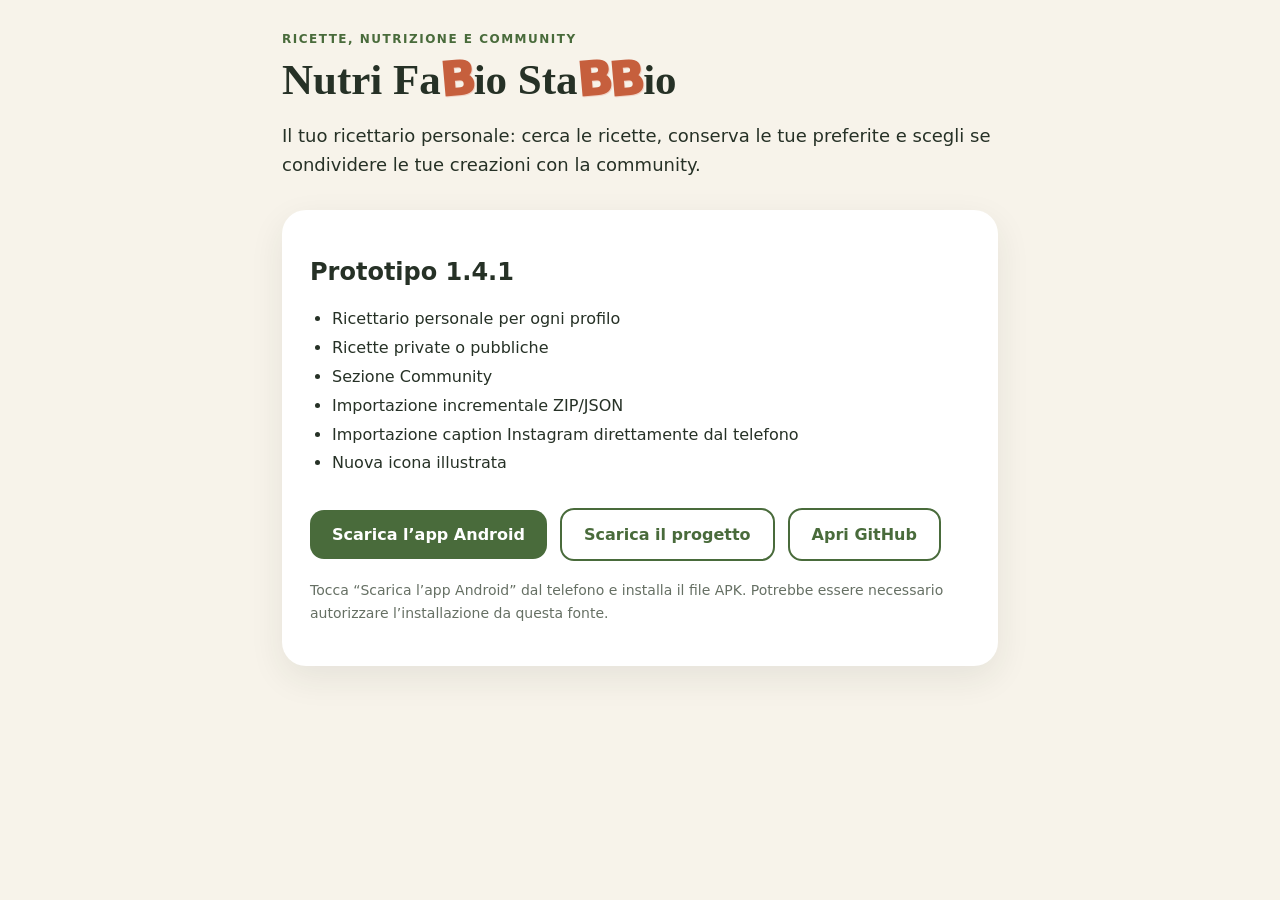
==== index.html @ baa6ce61 "Release 1.4.1 with header logo and form reset" ====
<!doctype html>
<html lang="it">
<head>
<meta charset="utf-8">
<meta name="viewport" content="width=device-width,initial-scale=1">
<title>Nutri FaBio StaBBio</title>
<style>
:root{--green:#496b3b;--cream:#f7f3ea;--ink:#263126;--accent:#c65f3d}*{box-sizing:border-box}body{margin:0;background:var(--cream);color:var(--ink);font-family:system-ui,sans-serif}.wrap{max-width:760px;margin:auto;padding:32px 22px 60px}.brand{color:var(--green);font-weight:800;letter-spacing:1.5px;font-size:12px}.brand-b{display:inline-block;color:var(--accent);font-family:system-ui,sans-serif;font-weight:950;transform:rotate(-5deg) scale(1.08);text-shadow:1px 1px 0 #f1d5c9}h1{font:700 43px Georgia,serif;margin:8px 0 14px}p{font-size:18px;line-height:1.6}.card{margin-top:30px;padding:28px;background:#fff;border-radius:24px;box-shadow:0 12px 35px #26312615}.button{display:inline-block;margin-top:14px;padding:15px 22px;border-radius:14px;background:var(--green);color:#fff;text-decoration:none;font-weight:800}.secondary{background:#fff;color:var(--green);border:2px solid var(--green);margin-left:8px}.note{font-size:14px;color:#667064;margin-top:18px}ul{line-height:1.8;padding-left:22px}@media(max-width:520px){h1{font-size:34px}.button{display:block;text-align:center;margin:10px 0}}
</style>
</head>
<body><main class="wrap">
<div class="brand">RICETTE, NUTRIZIONE E COMMUNITY</div>
<h1>Nutri Fa<span class="brand-b">B</span>io Sta<span class="brand-b">B</span><span class="brand-b">B</span>io</h1>
<p>Il tuo ricettario personale: cerca le ricette, conserva le tue preferite e scegli se condividere le tue creazioni con la community.</p>
<section class="card">
<h2>Prototipo 1.4.1</h2>
<ul><li>Ricettario personale per ogni profilo</li><li>Ricette private o pubbliche</li><li>Sezione Community</li><li>Importazione incrementale ZIP/JSON</li><li>Importazione caption Instagram direttamente dal telefono</li><li>Nuova icona illustrata</li></ul>
<a class="button" href="NutriFaBioStaBBio-1.4.1.apk" download>Scarica l’app Android</a>
<a class="button secondary" href="NutriFabioStabbio-prototipo-1.1.zip" download>Scarica il progetto</a>
<a class="button secondary" href="https://github.com/giolanni/NutriFaBioStaBBio-download">Apri GitHub</a>
<p class="note">Tocca “Scarica l’app Android” dal telefono e installa il file APK. Potrebbe essere necessario autorizzare l’installazione da questa fonte.</p>
</section>
</main></body></html>
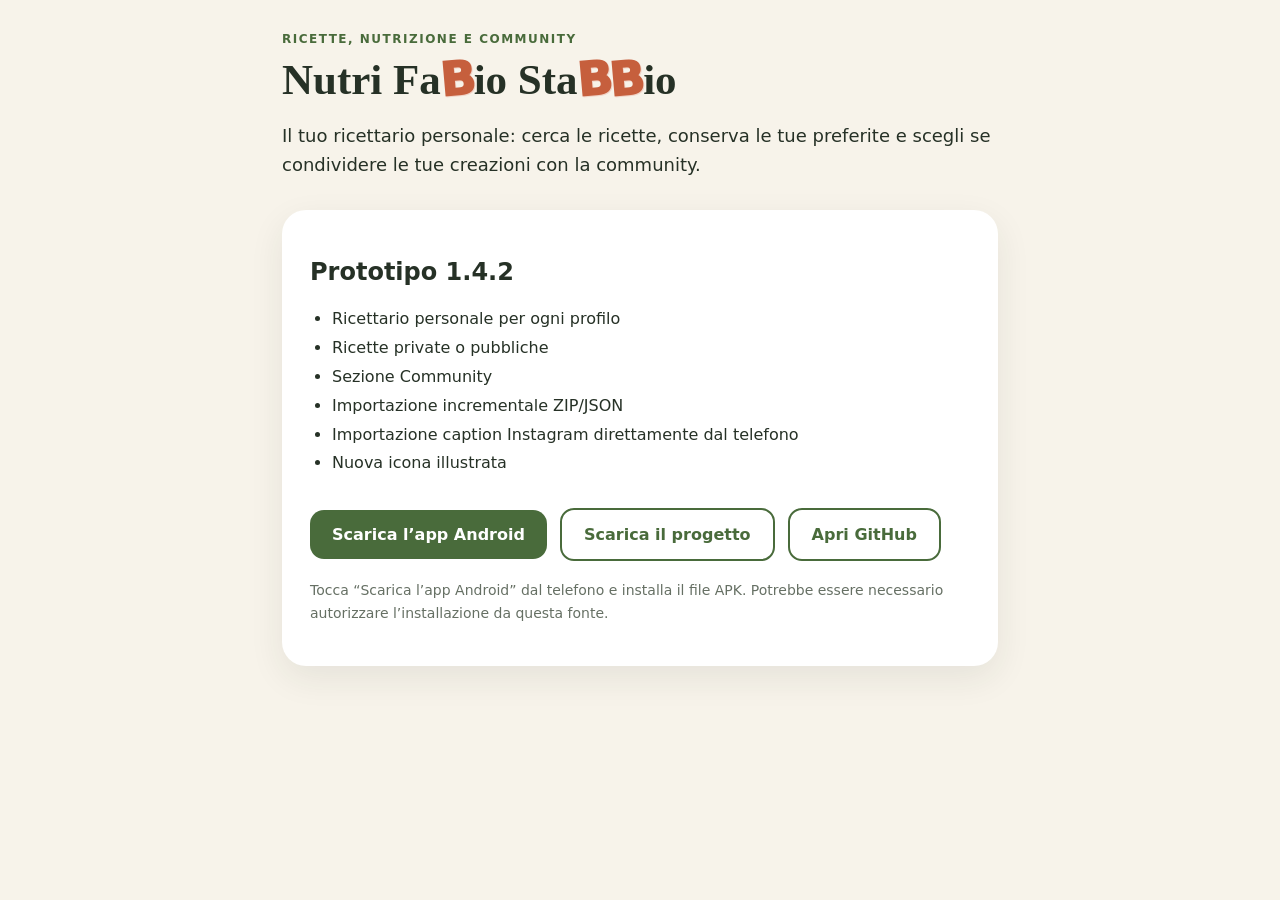
==== commit 25d6e843: "Pubblica APK Nutri FaBio StaBBio 1.4.2" ====
--- a/index.html
+++ b/index.html
@@ -13,9 +13,9 @@
 <h1>Nutri Fa<span class="brand-b">B</span>io Sta<span class="brand-b">B</span><span class="brand-b">B</span>io</h1>
 <p>Il tuo ricettario personale: cerca le ricette, conserva le tue preferite e scegli se condividere le tue creazioni con la community.</p>
 <section class="card">
-<h2>Prototipo 1.4.1</h2>
+<h2>Prototipo 1.4.2</h2>
 <ul><li>Ricettario personale per ogni profilo</li><li>Ricette private o pubbliche</li><li>Sezione Community</li><li>Importazione incrementale ZIP/JSON</li><li>Importazione caption Instagram direttamente dal telefono</li><li>Nuova icona illustrata</li></ul>
-<a class="button" href="NutriFaBioStaBBio-1.4.1.apk" download>Scarica l’app Android</a>
+<a class="button" href="NutriFaBioStaBBio-1.4.2.apk" download>Scarica l’app Android</a>
 <a class="button secondary" href="NutriFabioStabbio-prototipo-1.1.zip" download>Scarica il progetto</a>
 <a class="button secondary" href="https://github.com/giolanni/NutriFaBioStaBBio-download">Apri GitHub</a>
 <p class="note">Tocca “Scarica l’app Android” dal telefono e installa il file APK. Potrebbe essere necessario autorizzare l’installazione da questa fonte.</p>
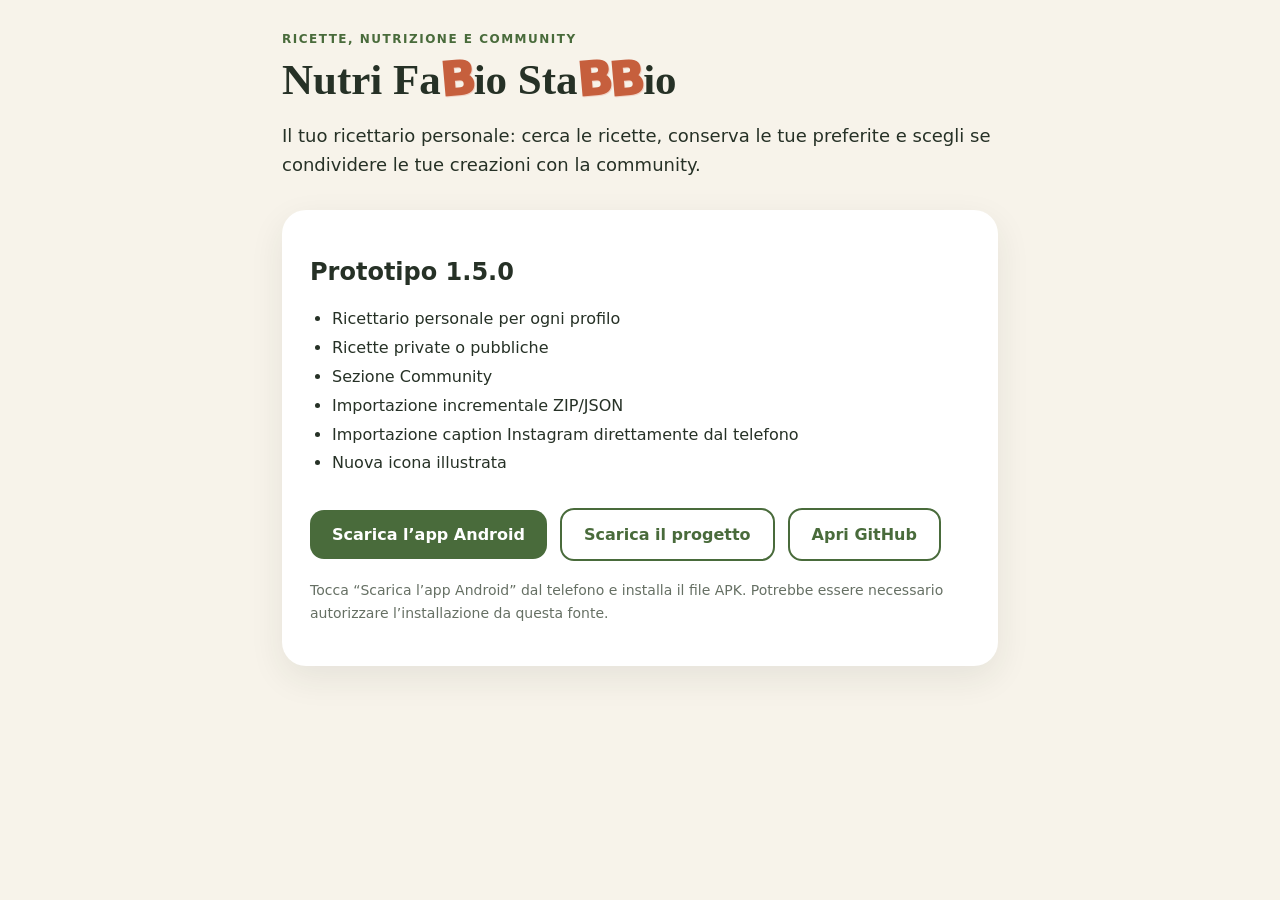
==== commit 9c212927: "Pubblica APK Nutri FaBio StaBBio 1.5.0" ====
--- a/index.html
+++ b/index.html
@@ -13,9 +13,9 @@
 <h1>Nutri Fa<span class="brand-b">B</span>io Sta<span class="brand-b">B</span><span class="brand-b">B</span>io</h1>
 <p>Il tuo ricettario personale: cerca le ricette, conserva le tue preferite e scegli se condividere le tue creazioni con la community.</p>
 <section class="card">
-<h2>Prototipo 1.4.2</h2>
+<h2>Prototipo 1.5.0</h2>
 <ul><li>Ricettario personale per ogni profilo</li><li>Ricette private o pubbliche</li><li>Sezione Community</li><li>Importazione incrementale ZIP/JSON</li><li>Importazione caption Instagram direttamente dal telefono</li><li>Nuova icona illustrata</li></ul>
-<a class="button" href="NutriFaBioStaBBio-1.4.2.apk" download>Scarica l’app Android</a>
+<a class="button" href="NutriFaBioStaBBio-1.5.0.apk" download>Scarica l’app Android</a>
 <a class="button secondary" href="NutriFabioStabbio-prototipo-1.1.zip" download>Scarica il progetto</a>
 <a class="button secondary" href="https://github.com/giolanni/NutriFaBioStaBBio-download">Apri GitHub</a>
 <p class="note">Tocca “Scarica l’app Android” dal telefono e installa il file APK. Potrebbe essere necessario autorizzare l’installazione da questa fonte.</p>
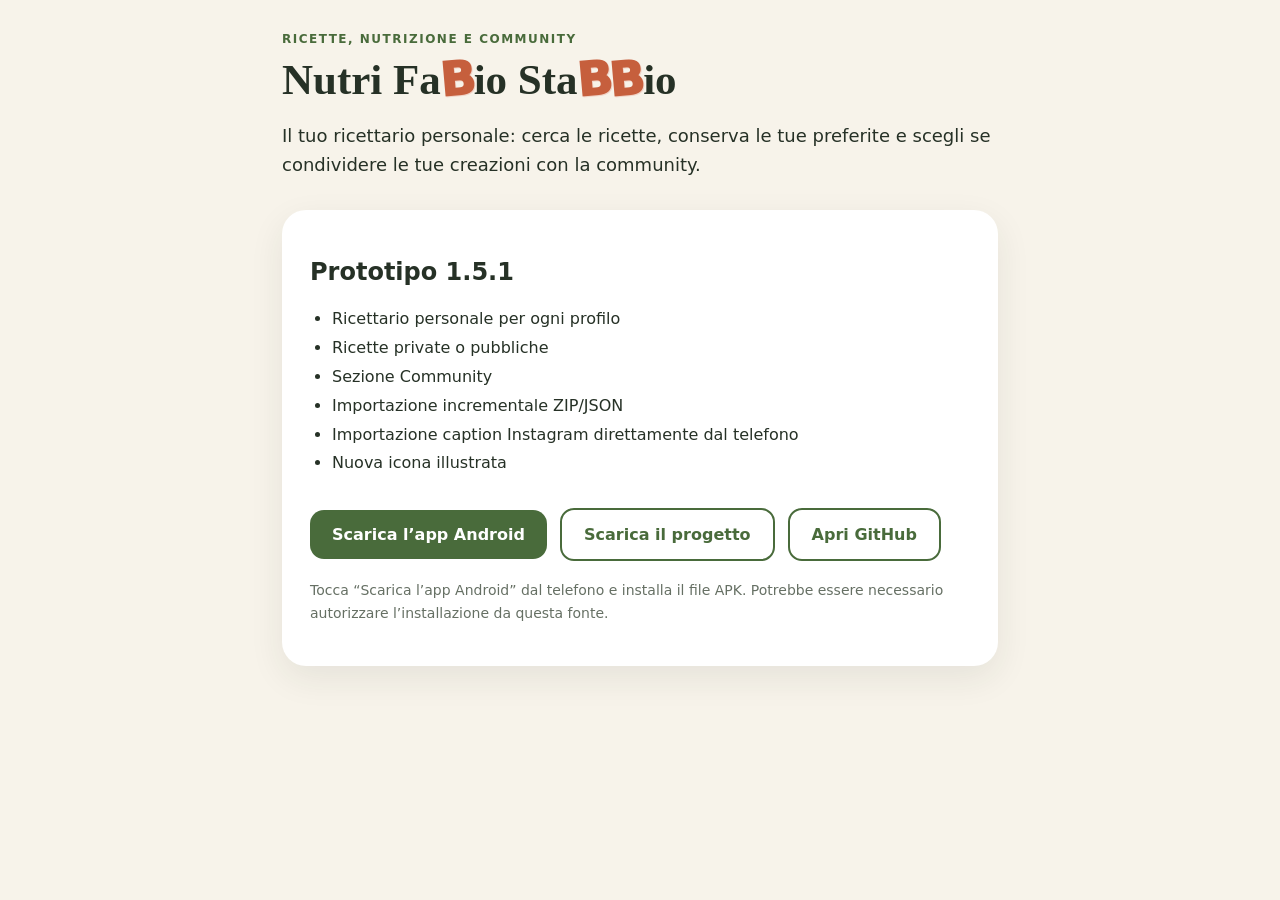
==== commit 8434b905: "Pubblica APK Nutri FaBio StaBBio 1.5.1" ====
--- a/index.html
+++ b/index.html
@@ -13,9 +13,9 @@
 <h1>Nutri Fa<span class="brand-b">B</span>io Sta<span class="brand-b">B</span><span class="brand-b">B</span>io</h1>
 <p>Il tuo ricettario personale: cerca le ricette, conserva le tue preferite e scegli se condividere le tue creazioni con la community.</p>
 <section class="card">
-<h2>Prototipo 1.5.0</h2>
+<h2>Prototipo 1.5.1</h2>
 <ul><li>Ricettario personale per ogni profilo</li><li>Ricette private o pubbliche</li><li>Sezione Community</li><li>Importazione incrementale ZIP/JSON</li><li>Importazione caption Instagram direttamente dal telefono</li><li>Nuova icona illustrata</li></ul>
-<a class="button" href="NutriFaBioStaBBio-1.5.0.apk" download>Scarica l’app Android</a>
+<a class="button" href="NutriFaBioStaBBio-1.5.1.apk" download>Scarica l’app Android</a>
 <a class="button secondary" href="NutriFabioStabbio-prototipo-1.1.zip" download>Scarica il progetto</a>
 <a class="button secondary" href="https://github.com/giolanni/NutriFaBioStaBBio-download">Apri GitHub</a>
 <p class="note">Tocca “Scarica l’app Android” dal telefono e installa il file APK. Potrebbe essere necessario autorizzare l’installazione da questa fonte.</p>
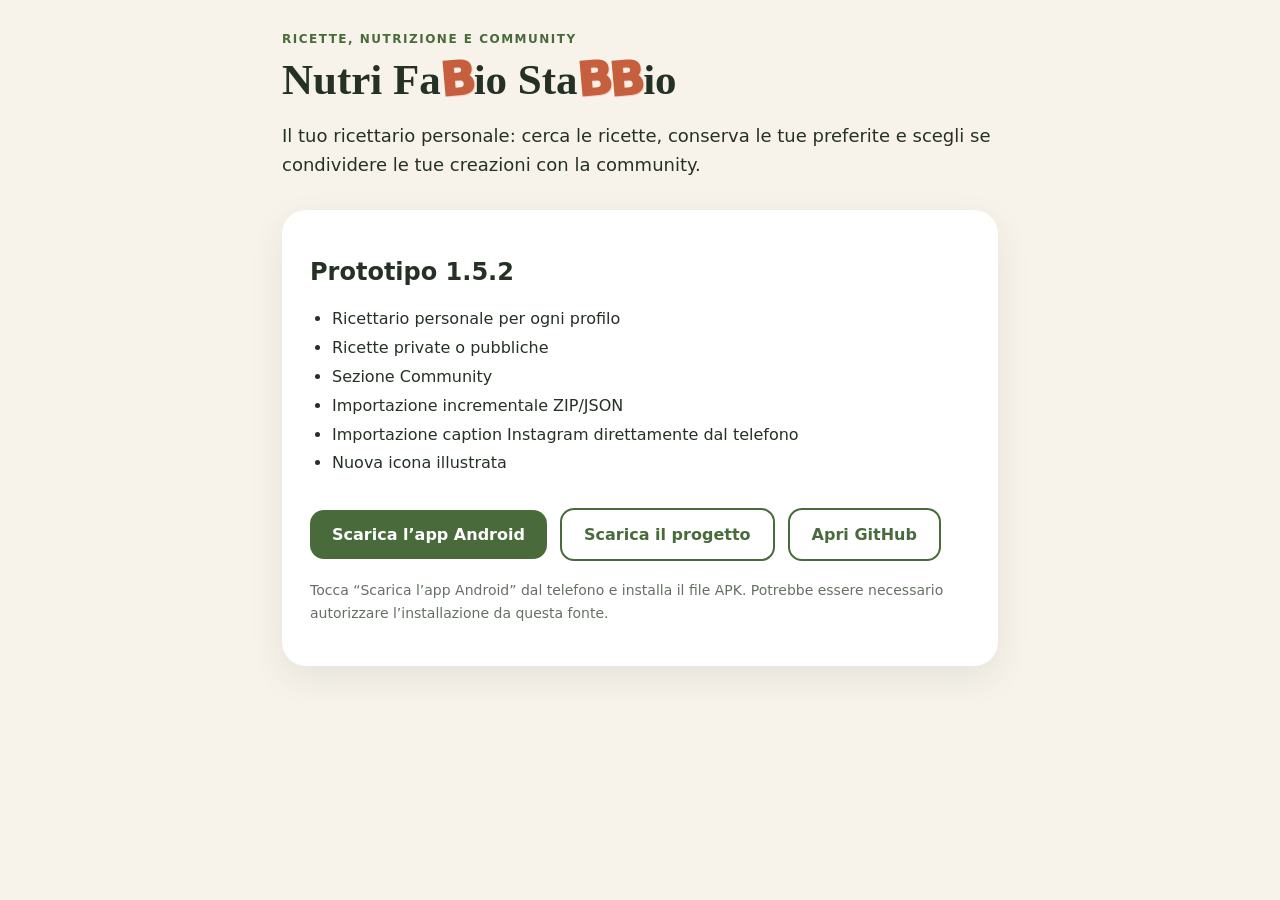
==== commit 0c1d7137: "Pubblica APK Nutri FaBio StaBBio 1.5.2" ====
--- a/index.html
+++ b/index.html
@@ -13,9 +13,9 @@
 <h1>Nutri Fa<span class="brand-b">B</span>io Sta<span class="brand-b">B</span><span class="brand-b">B</span>io</h1>
 <p>Il tuo ricettario personale: cerca le ricette, conserva le tue preferite e scegli se condividere le tue creazioni con la community.</p>
 <section class="card">
-<h2>Prototipo 1.5.1</h2>
+<h2>Prototipo 1.5.2</h2>
 <ul><li>Ricettario personale per ogni profilo</li><li>Ricette private o pubbliche</li><li>Sezione Community</li><li>Importazione incrementale ZIP/JSON</li><li>Importazione caption Instagram direttamente dal telefono</li><li>Nuova icona illustrata</li></ul>
-<a class="button" href="NutriFaBioStaBBio-1.5.1.apk" download>Scarica l’app Android</a>
+<a class="button" href="NutriFaBioStaBBio-1.5.2.apk" download>Scarica l’app Android</a>
 <a class="button secondary" href="NutriFabioStabbio-prototipo-1.1.zip" download>Scarica il progetto</a>
 <a class="button secondary" href="https://github.com/giolanni/NutriFaBioStaBBio-download">Apri GitHub</a>
 <p class="note">Tocca “Scarica l’app Android” dal telefono e installa il file APK. Potrebbe essere necessario autorizzare l’installazione da questa fonte.</p>
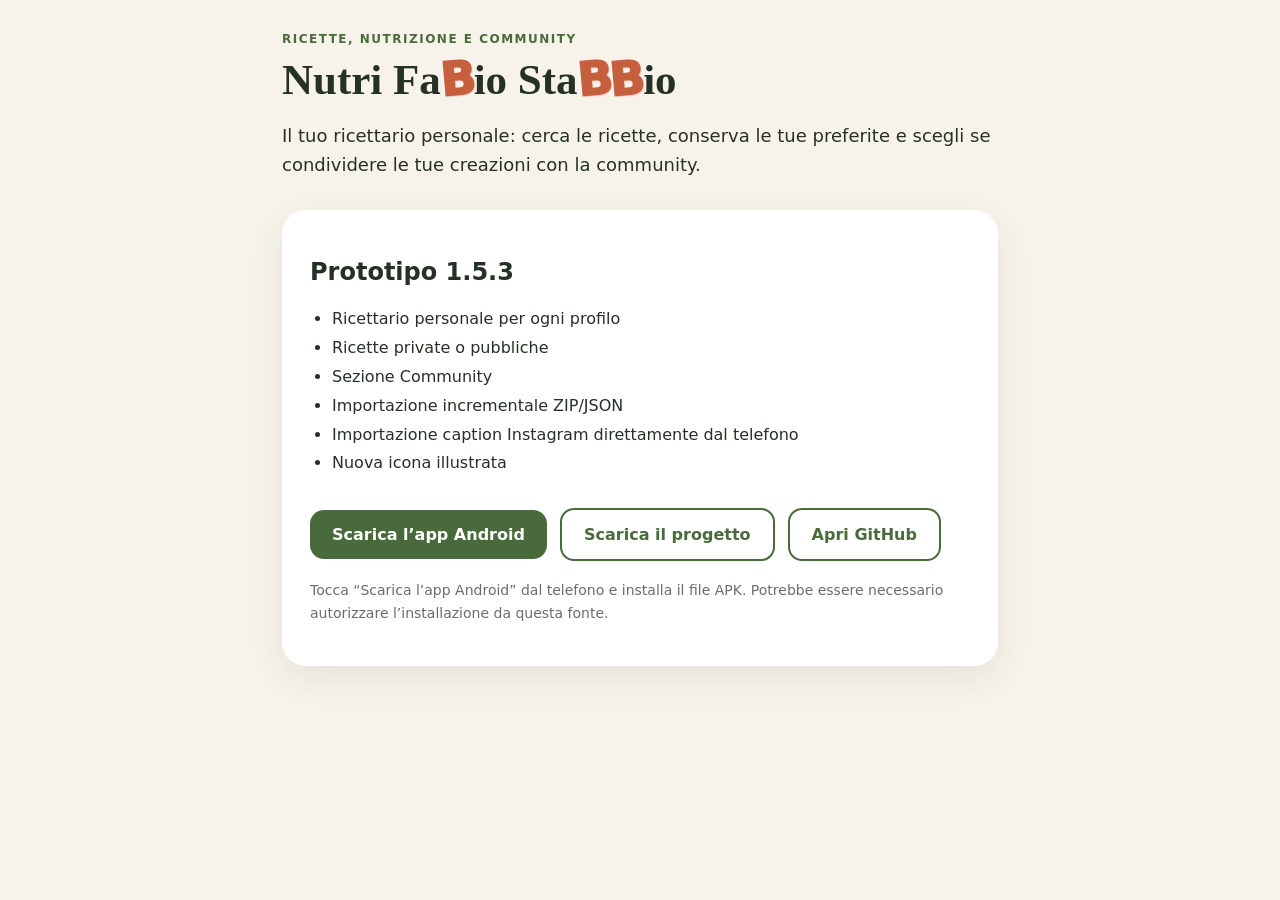
==== commit b5bd34a0: "Pubblica APK Nutri FaBio StaBBio 1.5.3" ====
--- a/index.html
+++ b/index.html
@@ -13,9 +13,9 @@
 <h1>Nutri Fa<span class="brand-b">B</span>io Sta<span class="brand-b">B</span><span class="brand-b">B</span>io</h1>
 <p>Il tuo ricettario personale: cerca le ricette, conserva le tue preferite e scegli se condividere le tue creazioni con la community.</p>
 <section class="card">
-<h2>Prototipo 1.5.2</h2>
+<h2>Prototipo 1.5.3</h2>
 <ul><li>Ricettario personale per ogni profilo</li><li>Ricette private o pubbliche</li><li>Sezione Community</li><li>Importazione incrementale ZIP/JSON</li><li>Importazione caption Instagram direttamente dal telefono</li><li>Nuova icona illustrata</li></ul>
-<a class="button" href="NutriFaBioStaBBio-1.5.2.apk" download>Scarica l’app Android</a>
+<a class="button" href="NutriFaBioStaBBio-1.5.3.apk" download>Scarica l’app Android</a>
 <a class="button secondary" href="NutriFabioStabbio-prototipo-1.1.zip" download>Scarica il progetto</a>
 <a class="button secondary" href="https://github.com/giolanni/NutriFaBioStaBBio-download">Apri GitHub</a>
 <p class="note">Tocca “Scarica l’app Android” dal telefono e installa il file APK. Potrebbe essere necessario autorizzare l’installazione da questa fonte.</p>
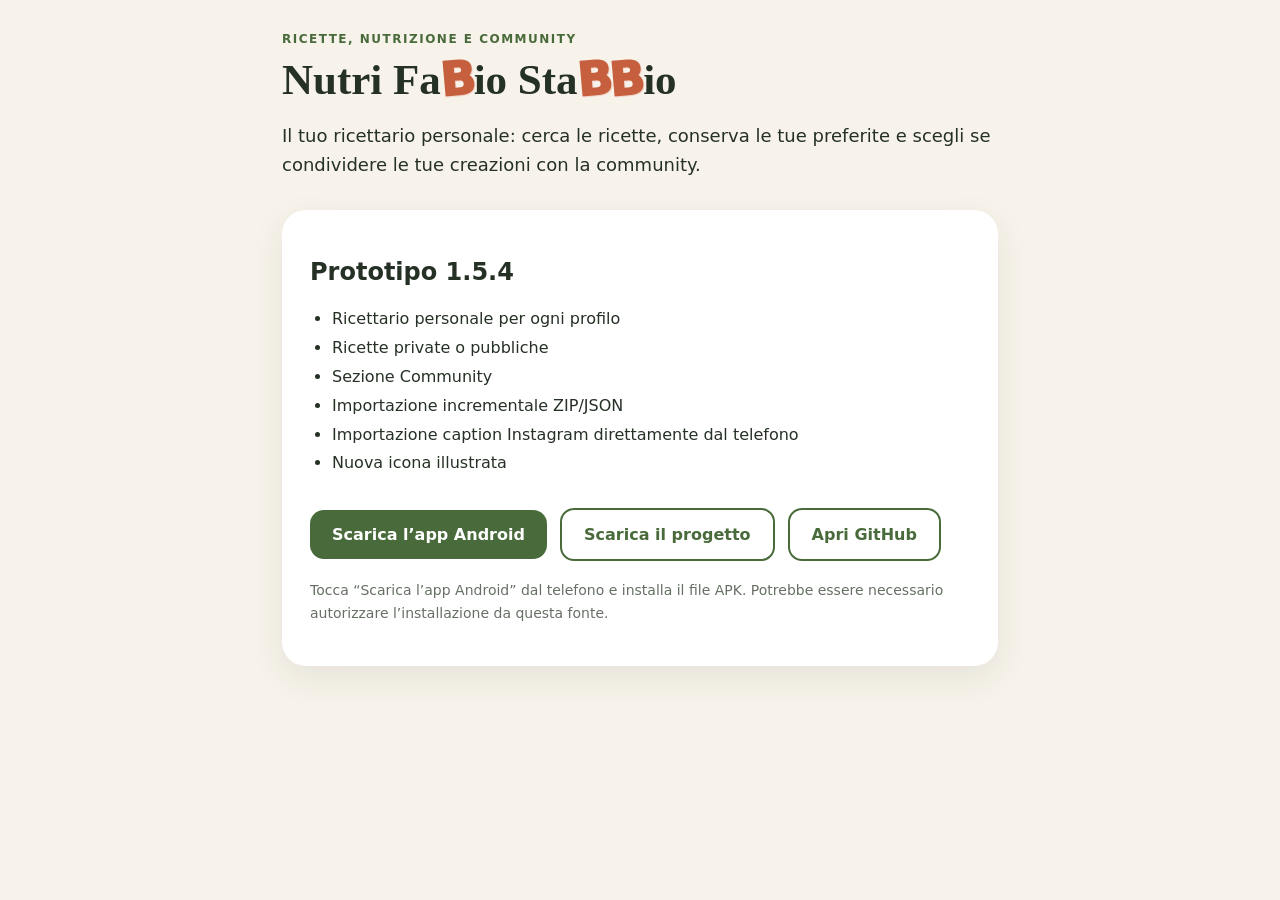
==== commit 97532a73: "Pubblica APK Nutri FaBio StaBBio 1.5.4" ====
--- a/index.html
+++ b/index.html
@@ -13,9 +13,9 @@
 <h1>Nutri Fa<span class="brand-b">B</span>io Sta<span class="brand-b">B</span><span class="brand-b">B</span>io</h1>
 <p>Il tuo ricettario personale: cerca le ricette, conserva le tue preferite e scegli se condividere le tue creazioni con la community.</p>
 <section class="card">
-<h2>Prototipo 1.5.3</h2>
+<h2>Prototipo 1.5.4</h2>
 <ul><li>Ricettario personale per ogni profilo</li><li>Ricette private o pubbliche</li><li>Sezione Community</li><li>Importazione incrementale ZIP/JSON</li><li>Importazione caption Instagram direttamente dal telefono</li><li>Nuova icona illustrata</li></ul>
-<a class="button" href="NutriFaBioStaBBio-1.5.3.apk" download>Scarica l’app Android</a>
+<a class="button" href="NutriFaBioStaBBio-1.5.4.apk" download>Scarica l’app Android</a>
 <a class="button secondary" href="NutriFabioStabbio-prototipo-1.1.zip" download>Scarica il progetto</a>
 <a class="button secondary" href="https://github.com/giolanni/NutriFaBioStaBBio-download">Apri GitHub</a>
 <p class="note">Tocca “Scarica l’app Android” dal telefono e installa il file APK. Potrebbe essere necessario autorizzare l’installazione da questa fonte.</p>
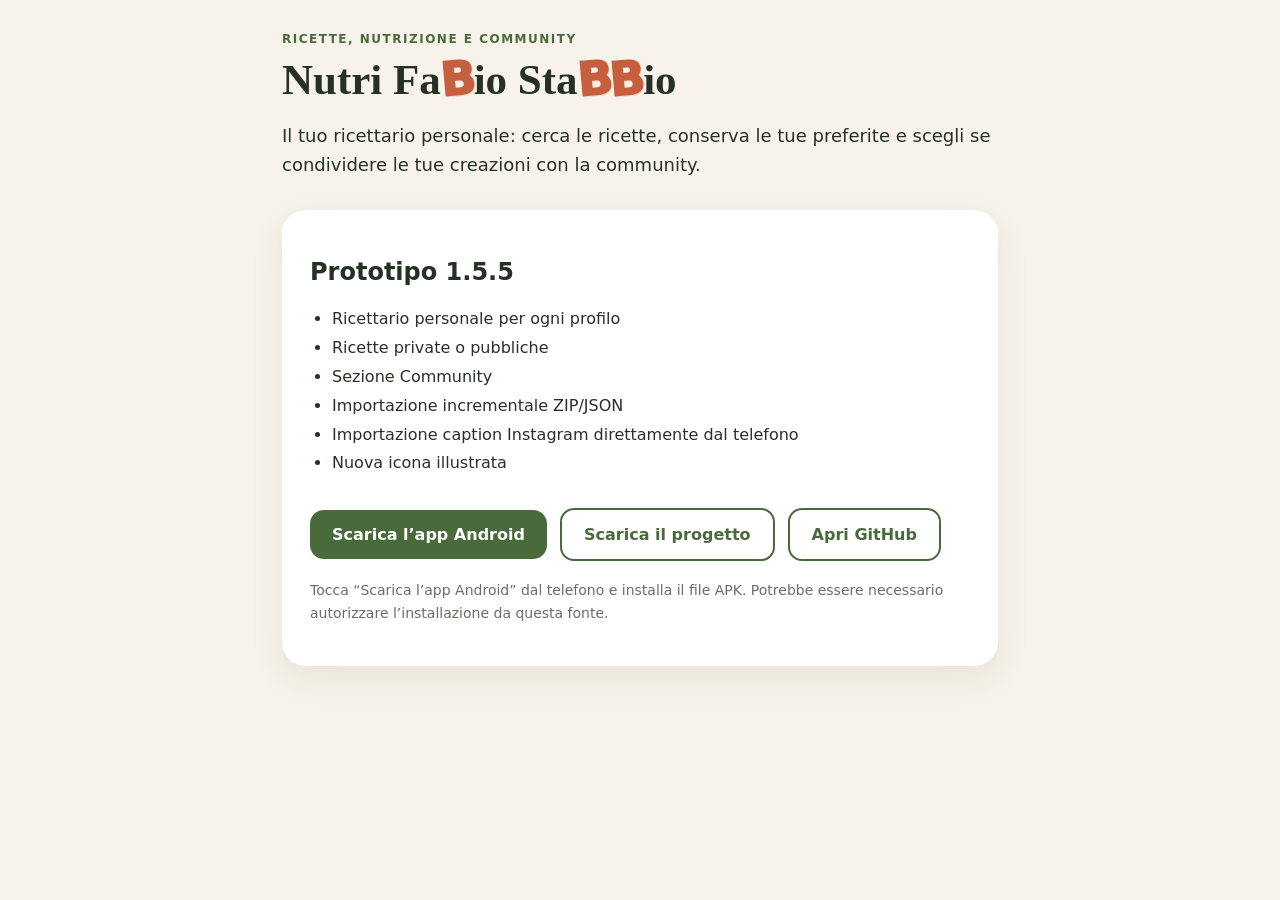
==== commit 609f770d: "Pubblica APK Nutri FaBio StaBBio 1.5.5" ====
--- a/index.html
+++ b/index.html
@@ -13,9 +13,9 @@
 <h1>Nutri Fa<span class="brand-b">B</span>io Sta<span class="brand-b">B</span><span class="brand-b">B</span>io</h1>
 <p>Il tuo ricettario personale: cerca le ricette, conserva le tue preferite e scegli se condividere le tue creazioni con la community.</p>
 <section class="card">
-<h2>Prototipo 1.5.4</h2>
+<h2>Prototipo 1.5.5</h2>
 <ul><li>Ricettario personale per ogni profilo</li><li>Ricette private o pubbliche</li><li>Sezione Community</li><li>Importazione incrementale ZIP/JSON</li><li>Importazione caption Instagram direttamente dal telefono</li><li>Nuova icona illustrata</li></ul>
-<a class="button" href="NutriFaBioStaBBio-1.5.4.apk" download>Scarica l’app Android</a>
+<a class="button" href="NutriFaBioStaBBio-1.5.5.apk" download>Scarica l’app Android</a>
 <a class="button secondary" href="NutriFabioStabbio-prototipo-1.1.zip" download>Scarica il progetto</a>
 <a class="button secondary" href="https://github.com/giolanni/NutriFaBioStaBBio-download">Apri GitHub</a>
 <p class="note">Tocca “Scarica l’app Android” dal telefono e installa il file APK. Potrebbe essere necessario autorizzare l’installazione da questa fonte.</p>
